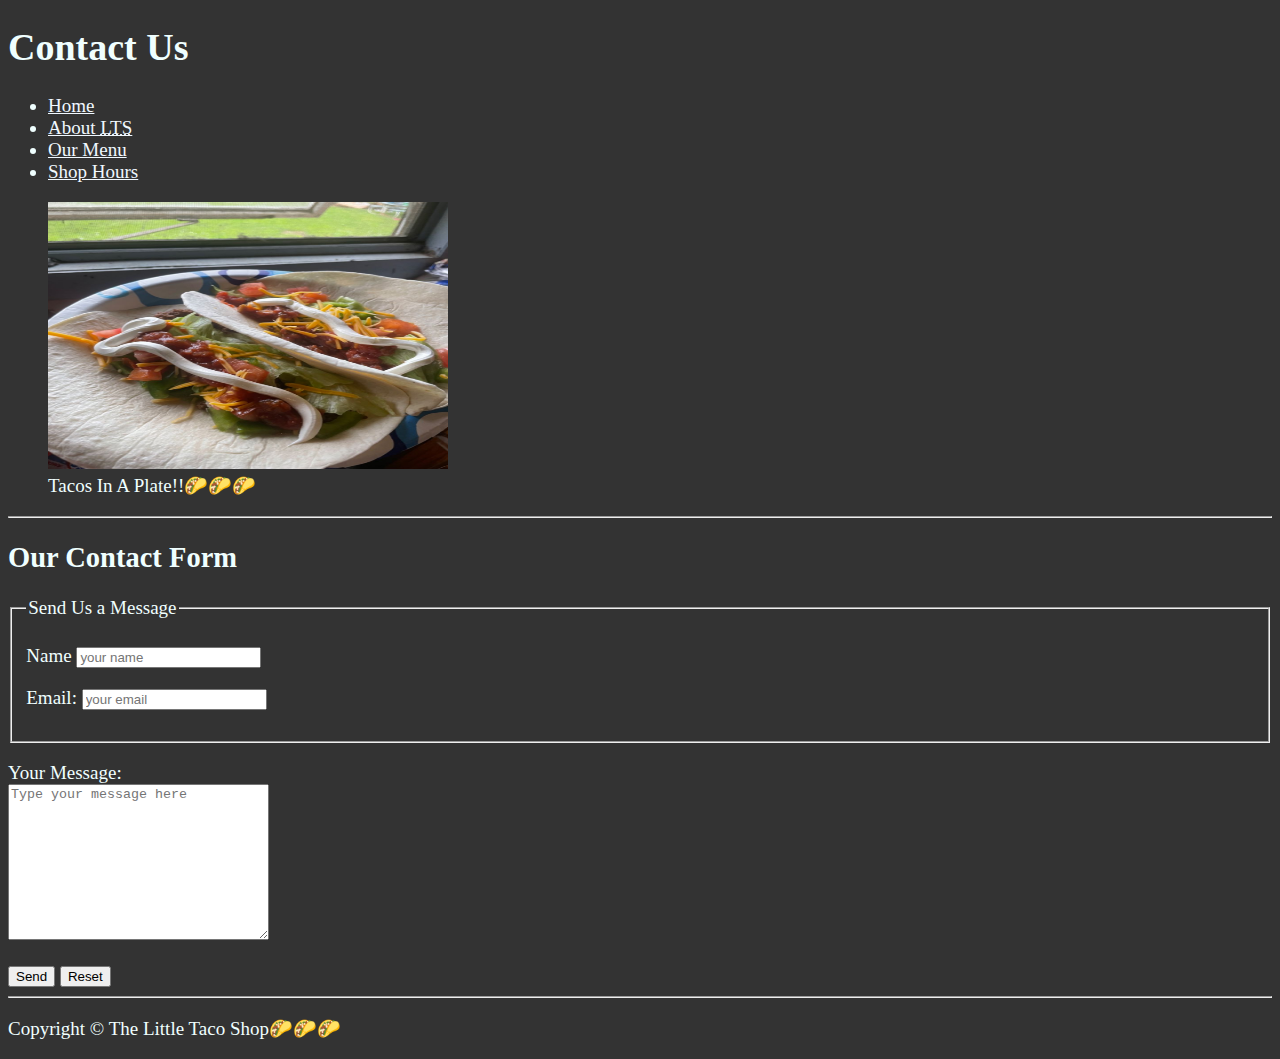
==== contact.html @ 121fcbfc "first commit" ====
<!DOCTYPE html>
<html lang="en">

<head>
    <meta charset="UTF-8">
    <meta name="author" content="Kenneth Sarah">
    <meta name="description" content="Contact Information for the little taco shop located in Kansas.">
    <title>Contact us - LTS</title>
    <link rel="stylesheet" href="main.css" type="text/css">
    
</head>
<body>
    <header>
        <h1>Contact Us</h1>
    <nav aria-label="primary navigation">
        <ul>
            <li>
                <a href="/">Home</a>
            </li>
            <li>
                <a href="/#about">About <abbr title="The Little Taco Shop">LTS</abbr></a>
            </li>
            <li>
                <a href="/#menu">Our Menu</a>
            </li>
            <li>
                <a href="hours.html">Shop Hours</a>
            </li>
        </ul>
    </nav>

    <figure>
        <img src="img/tacos.jpeg" alt="Tacos in a plate" title="We love Tacos!!🌮🌮" width="400" height="267">
        <figcaption>
            Tacos In A Plate!!🌮🌮🌮
        </figcaption>
    </figure>
    </header>
    <hr>
    <main>
        <h2>Our Contact Form</h2>

        <form action="https://httpbin.org/get" method="get">
            <fieldset>
                <legend>Send Us a Message</legend>
                <p>
                    <label for="name">Name</label>
                    <input type="text" name="name" id="name" placeholder="your name" required>
                </p>
                <p>
                    <label for="email">Email:</label>
                    <input type="email" name="email" id="email" placeholder="your email" required>
                </p>
            </fieldset>
                <p>
                    <label for="message"> Your Message:</label>
                    <br>
                    <textarea name="message" id="message" cols="30" rows="10" placeholder="Type your message here"></textarea>
                </p>
            
            <button type="submit">Send</button>
            <button type="reset">Reset</button>
        </form>
    </main>
    <hr>
    <footer>
        <p>Copyright &copy; The Little Taco Shop🌮🌮🌮</p>
    </footer>
</body>

</html>
---- main.css ----
html {
    font-size: 19px;
} 

body {
    background-color: #333;
    color: azure;
}

a {
    color: aliceblue;
}

a:visited {
    color: lightgray;
}

a:hover, a:active {
    color: #eee;
}


table, tr, th, td, caption {
    border: 1px solid #eee;
    font-family: 'Courier New', Courier, monospace;
    border-collapse: collapse;
    padding: 0.5rem;
}
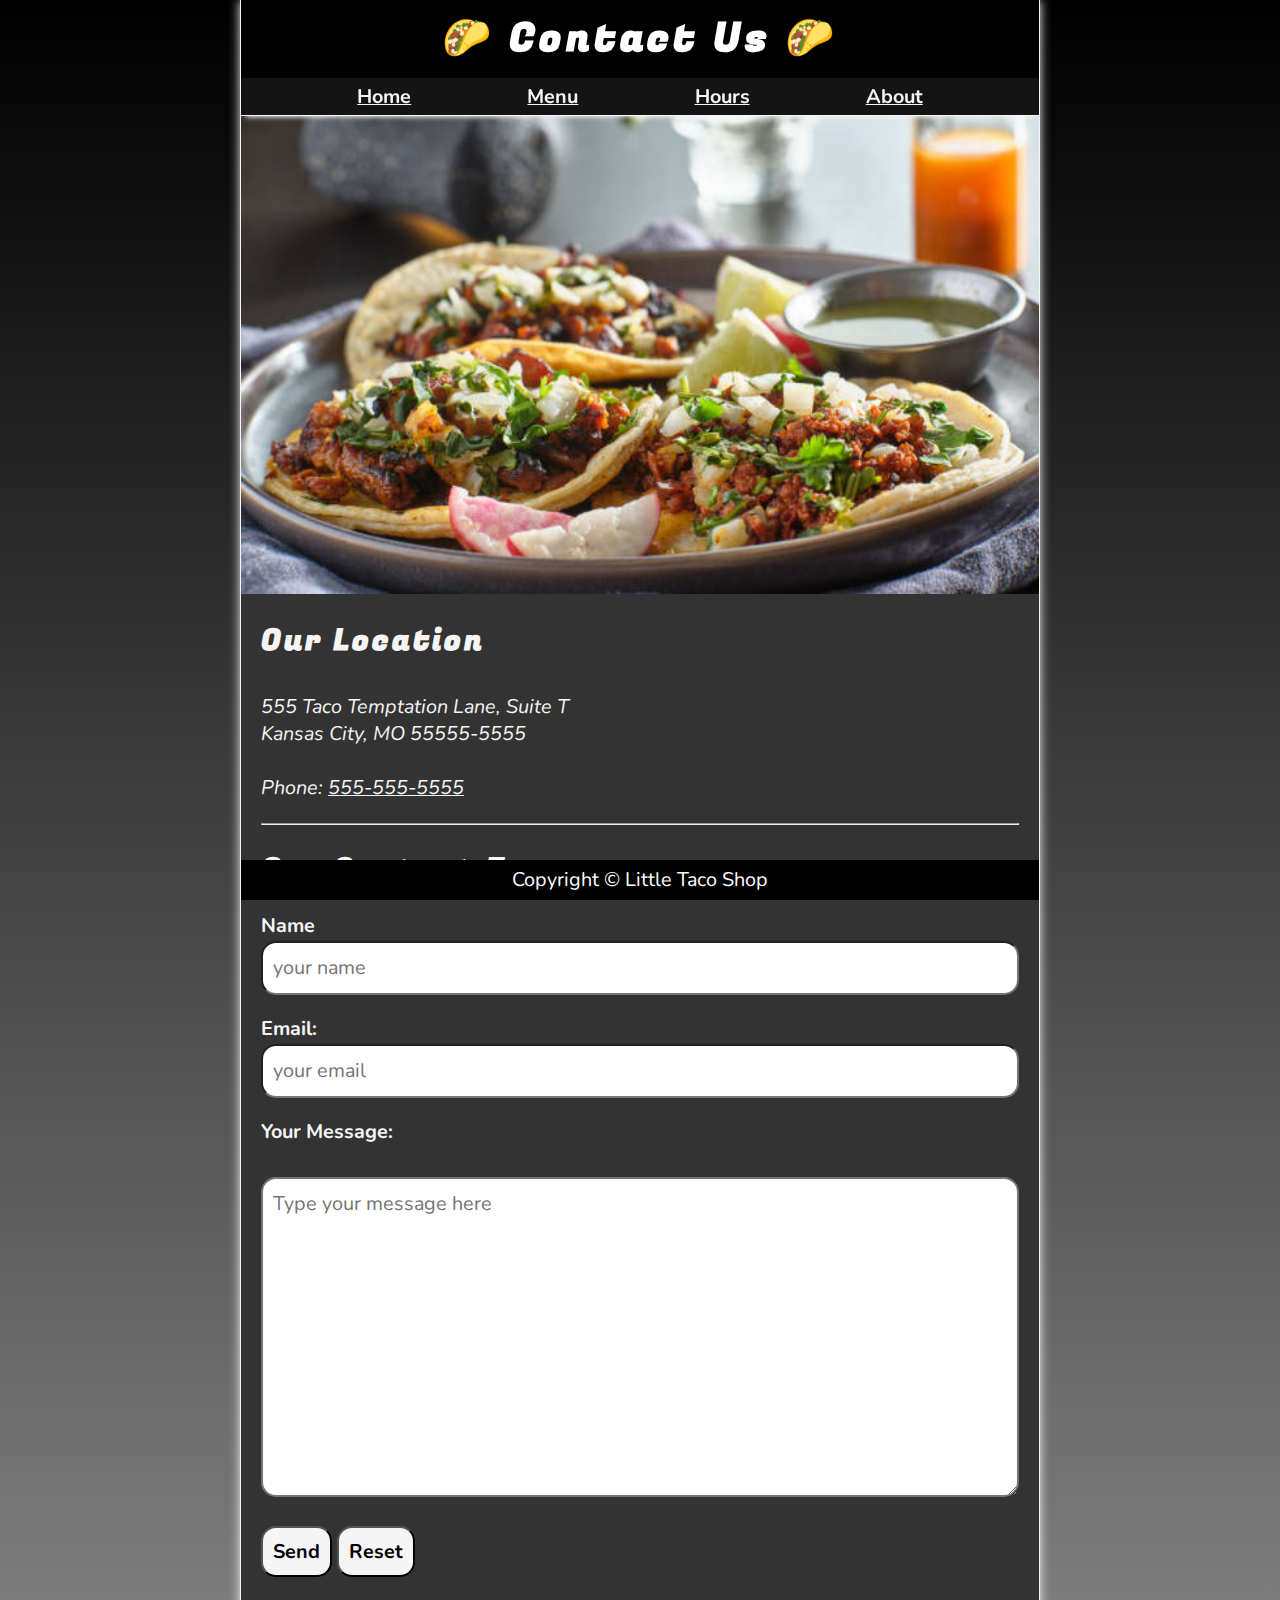
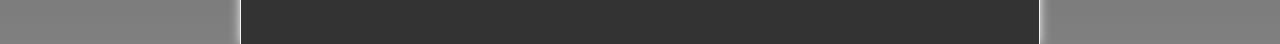
==== commit 17ae6f00: "message" ====
--- a/contact.html
+++ b/contact.html
@@ -3,69 +3,91 @@
 
 <head>
     <meta charset="UTF-8">
+    <meta name="viewport" content="width=device-width, initial-scale=1.0">
     <meta name="author" content="Kenneth Sarah">
     <meta name="description" content="Contact Information for the little taco shop located in Kansas.">
     <title>Contact us - LTS</title>
-    <link rel="stylesheet" href="main.css" type="text/css">
+    <link rel="stylesheet" href="css/style.css">
+    <script src="js/main.js"></script>
     
 </head>
 <body>
-    <header>
-        <h1>Contact Us</h1>
-    <nav aria-label="primary navigation">
-        <ul>
+    <header class="header">
+        <h1 class="header__h1">Contact Us</h1>
+    <nav class="header__nav">
+        <ul class="header__ul">
             <li>
-                <a href="/">Home</a>
+                <a href="index.html">Home</a>
             </li>
             <li>
-                <a href="/#about">About <abbr title="The Little Taco Shop">LTS</abbr></a>
+                <a href="/#menu">Menu</a>
             </li>
             <li>
-                <a href="/#menu">Our Menu</a>
+                <a href="hours.html">Hours</a>
             </li>
             <li>
-                <a href="hours.html">Shop Hours</a>
+                <a href="about.html">About</a>
             </li>
         </ul>
     </nav>
+    </header>
 
+<section class="hero">
     <figure>
-        <img src="img/tacos.jpeg" alt="Tacos in a plate" title="We love Tacos!!🌮🌮" width="400" height="267">
-        <figcaption>
+        <img src="img/tacoo1.jpg" alt="Tacos in a plate" title="We love Tacos!!🌮🌮" width="1000" height="667">
+        <figcaption class="offscreen">
             Tacos In A Plate!!🌮🌮🌮
         </figcaption>
     </figure>
-    </header>
-    <hr>
-    <main>
-        <h2>Our Contact Form</h2>
+</section>
 
-        <form action="https://httpbin.org/get" method="get">
-            <fieldset>
-                <legend>Send Us a Message</legend>
-                <p>
-                    <label for="name">Name</label>
-                    <input type="text" name="name" id="name" placeholder="your name" required>
+    <main class="main">
+
+        <article class="main__article">
+
+            <h2>Our Location</h2>
+            <address>
+                555 Taco Temptation Lane, Suite T<br>
+                Kansas City, MO 55555-5555
+                <br><br>
+                Phone: <a href="tel:+55555555555">555-555-5555</a>
+            </address>
+        </article>
+<hr>
+        <article class="main__article contact">
+        <h2 class="contact__h2">Our Contact Form</h2>
+
+        <form action="https://httpbin.org/get" method="get" class="contact__form">
+            <fieldset class="contact__fieldset">
+                <legend class="offscreen">Send Us a Message</legend>
+                <p class="contact__p">
+                    <label class="contact__label" for="name">Name</label>
+                    <input class="contact__input" type="text" name="name" id="name" placeholder="your name" required>
                 </p>
-                <p>
-                    <label for="email">Email:</label>
-                    <input type="email" name="email" id="email" placeholder="your email" required>
+                <p class="contact__p">
+                    <label class="contact__label" for="email">Email:</label>
+                    <input class="contact__input" type="email" name="email" id="email" placeholder="your email" required>
+                </p>
+           
+                <p class="contact__p">
+                    <label class="contact__label" for="message"> Your Message:</label>
+                    <br>
+                    <textarea class="contact__textarea" name="message" id="message" cols="30" rows="10" placeholder="Type your message here"></textarea>
                 </p>
             </fieldset>
-                <p>
-                    <label for="message"> Your Message:</label>
-                    <br>
-                    <textarea name="message" id="message" cols="30" rows="10" placeholder="Type your message here"></textarea>
-                </p>
             
-            <button type="submit">Send</button>
-            <button type="reset">Reset</button>
+            <button class="contact__button" type="submit">Send</button>
+            <button class="contact__button" type="reset">Reset</button>
         </form>
+    </article>
+
     </main>
-    <hr>
-    <footer>
-        <p>Copyright &copy; The Little Taco Shop🌮🌮🌮</p>
-    </footer>
+    <footer class="footer">
+        <p>
+            <span class="nowrap">Copyright  &copy; <time id="year"></time></span>
+         <span class="nowrap">Little Taco Shop</span>
+      </p>
+        </footer>
 </body>
 
 </html>--- a/css/style.css
+++ b/css/style.css
@@ -0,0 +1,364 @@
+ @import url('https://fonts.googleapis.com/css2?family=Fugaz+One&family=Nunito&display=swap');
+
+ /* || RESET */
+ 
+ *,
+ *::after,
+ *::before {
+    margin: 0;
+    padding: 0;
+    box-sizing: border-box;
+ }
+
+ img {
+    display: block;
+    max-width: 100%;
+    height: auto;
+ }
+
+ input, button, textarea {
+    font: inherit;
+ }
+
+ /* || VARIABLES */
+
+ :root {
+    /* FONTS */
+
+    --FF: "Nunito", sans-serif;
+    --FF-HEADINGS: "Fugaz One", cursive;
+    --FS: clamp(1rem, 2.2vh, 1.5rem);
+
+    /* COLORS */
+
+    --BGCOLOR: #000;
+    --BGCOLOR-FADE: gray;
+    --BGIMAGE: linear-gradient(to bottom, var(--BGCOLOR), var(--BGCOLOR-FADE) );
+    --BODY-BGCOLOR: #333;
+    --FONT-COLOR: whitesmoke;
+    --BORDER-COLOR: whitesmoke;
+    --HIGHLIGHT-COLOR: whitesmoke;
+    --LINK-COLOR: whitesmoke;
+    --LINK-HOVER: orange;
+    --LINK-ACTIVE: #fccd76;
+    --HEADER-BGCOLOR: #000;
+    --HEADER-COLOR: #FFF;
+    --NAV-BGCOLOR: rgb(20, 20, 20);
+    --HERO-BGCOLOR: rgba(51, 178, 51, 0.75);
+    --HERO-COLOR: #333;
+    --BUTTON-COLOR: #000;
+
+
+    /* BORDERS */
+    --BORDERS: 1px solid var(--BORDER-COLOR);
+    --BORDER-RADIUS: 15px;
+
+    /* STANDARD PADDING */
+    --PADDING-TB: 0.25em;
+    --PADDING-SIDE: 2.5%;
+
+    /* STANDARD MARGIN */
+    --MARGIN: clamp(1em, 2.5vh, 1.5em)0;
+ }
+
+
+ /* || UTILITY CLASSES */
+
+ .offscreen {
+   position: absolute;
+   left: -10000px;
+ }
+
+ .nowrap {
+   white-space: nowrap;
+ }
+
+ .center {
+   text-align: center;
+ }
+
+ /* || GENERAL STYLES */
+
+ html {
+   scroll-behavior: smooth;
+   font-size: var(--FS);
+   font-family: var(--FF);
+   background-color: var(--BGCOLOR);
+   background-image: var(--BGIMAGE);
+ }
+
+ body {
+   background-color: var(--BODY-BGCOLOR);
+   color: var(--FONT-COLOR);
+   min-height: 100vh;
+   max-width: 800px;
+   margin: 0 auto;
+   border-left: var(--BORDERS);
+   border-right: var(--BORDERS);
+   box-shadow: 0 0 10px var(--BORDER-COLOR);
+ }
+
+ h1, h2, h3 {
+   font-family: var(--FF-HEADINGS);
+   letter-spacing: 0.1em;
+ }
+
+h2, h3 {
+   margin-bottom: 1em;
+   color: var(--HIGHLIGHT-COLOR);
+}
+
+p {
+   line-height: 1.5;
+}
+
+a:any-link {
+   color: var(--LINK-COLOR);
+}
+
+a:hover,
+a:focus-visible {
+   color: var(--LINK-HOVER);
+}
+
+a:active {
+   color: var(--LINK-ACTIVE);
+}
+
+/* || HEADER */
+
+.header {
+   position: sticky;
+   top: 0;
+   z-index: 1;
+}
+
+.header__h1 {
+   text-align: center;
+   background-color: var(--HEADER-BGCOLOR);
+   color: var(--HEADER-COLOR);
+   padding: var(--PADDING-TB) var(--PADDING-SIDE);
+}
+
+.header__nav {
+   background-color: var(--NAV-BGCOLOR);
+   border-bottom: var(--BORDERS);
+   font-weight: bold;
+   box-shadow: 0 6px 5px -5px var(--BORDER-COLOR);
+}
+
+.header__ul {
+   padding: var(--PADDING-TB) var(--PADDING-SIDE);
+   list-style-type: none;
+   display: flex;
+   justify-content: space-evenly;
+   gap: 1rem;
+}
+
+/* || HERO */
+
+.hero {
+   position: relative;
+}
+
+.hero__h2 {
+   background-color: var(--HERO-BGCOLOR);
+   color: var(--HERO-COLOR);
+   padding: 0.25em 0.5em;
+   letter-spacing: 0.1rem;
+   text-shadow: 2px 2px 5px var(--BORDER-COLOR);
+   position: absolute;
+   top: -100px;
+   left: 20px;
+   animation: showWelcome 0.5s ease-in-out 1s forwards;
+
+}
+
+@keyframes showWelcome {
+   0% {
+      top: -20px;
+      transform: skew(0deg, -5deg)
+      scaleY(0);
+   }
+
+   80% {
+      top: 30px;
+      transform: skew(10deg, -5deg)
+      scaleY(1.2);
+   }
+
+   100% {
+      top: 20px;
+      transform: skew(-10deg, -5deg)
+      skewY(1.2);
+   }
+}
+
+/* || FOOTER */
+
+.footer {
+   position: sticky;
+   bottom: 0;
+   background-color: var(--HEADER-BGCOLOR);
+   color: var(--HEADER-COLOR);
+   padding: var(--PADDING-TB) var(--PADDING-SIDE);
+   text-align: center;
+}
+
+/* || MAIN */
+
+.main {
+   padding: var(--PADDING-TB) var(--PADDING-SIDE);
+}
+
+.main__article {
+   scroll-margin-top: 6.5rem;
+   margin: var(--MARGIN);
+}
+
+.main__article:first-child {
+   margin-top: 1em;
+}
+
+.main__article:last-child {
+   
+   min-height: calc(100vh - 20rem);
+}
+
+/* || ABOUT */
+
+.about__trivia {
+   margin: var(--MARGIN);
+}
+
+.about__trivia-answer {
+   margin-top: 1em;
+
+}
+
+/* || CONTACT */
+
+.contact__h2 {
+   margin: 0;
+}
+
+.contact__fieldset {
+   border: none;
+}
+
+.contact__p {
+   margin: 1em 0;
+}
+
+.contact__label {
+   display: block;
+   font-weight: bold;
+}
+
+.contact__input,
+.contact__textarea {
+   padding: 0.5em;
+   border-radius: var(--BORDER-RADIUS);
+   border-width: 2px;
+   width: 100%;
+}
+
+.contact__button {
+   padding: 0.5em;
+   border-radius: var(--BORDER-RADIUS);
+   background-color: var(--HIGHLIGHT-COLOR);
+   color: var(--BUTTON-COLOR);
+   font-weight: bold;
+}
+
+/* || MENU */
+
+thead, tbody, tfoot, tr {
+   display: contents;
+}
+
+.menu__container {
+   display: grid;
+   grid-template-columns: repeat(3, 1fr);
+   grid-template-areas: 
+   "hd1 hd2 hd3"
+   "cr cr1 cr1p"
+   "cr cr2 cr2p"
+   "cr cr3 cr3p"
+   "sf sf1 sf1p"
+   "sf sf2 sf2p"
+   "sf sf3 sf3p"
+   "cs cs cs";
+   gap: 0.1em;
+   margin-bottom: 1em;
+}
+
+.menu__cr {
+   grid-area: cr;
+}
+
+.menu__sf {
+   grid-area: sf;
+}
+
+.menu__cs {
+   grid-area: cs;
+   color: var(--HIGHLIGHT-COLOR);
+   font-weight: bold;
+}
+
+.menu__cr,
+.menu__sf,
+.menu__header {
+   color: var(--HIGHLIGHT-COLOR);
+   font-weight: bold;
+   height: 100%;
+   display: grid;
+   place-content: center;
+}
+
+.menu__header {
+   border-bottom: var(--BORDERS);
+}
+
+.menu__header,
+.menu__item {
+   width: 100%;
+   padding: 1em;
+   border: medium ridge var(--BORDER-COLOR);
+}
+
+.menu__item {
+   display: grid;
+   place-content: center;
+}
+
+thead th:first-child {
+   border-top-left-radius: var(--BORDER-RADIUS);
+}
+
+thead th:last-child {
+   border-top-right-radius: var(--BORDER-RADIUS);
+}
+
+tfoot td {
+   border-bottom-left-radius: var(--BORDER-RADIUS);
+   border-bottom-right-radius: var(--BORDER-RADIUS);
+}
+
+@media screen and (min-width: 576px) {
+   .header__h1::before {
+      content: '🌮 '
+   }
+
+   .header__h1::after {
+      content: ' 🌮'
+   }
+
+   .menu__header,
+   .menu__cr,
+   .menu__sf,
+   .menu__cs {
+      font-size: 125%;
+   }
+}